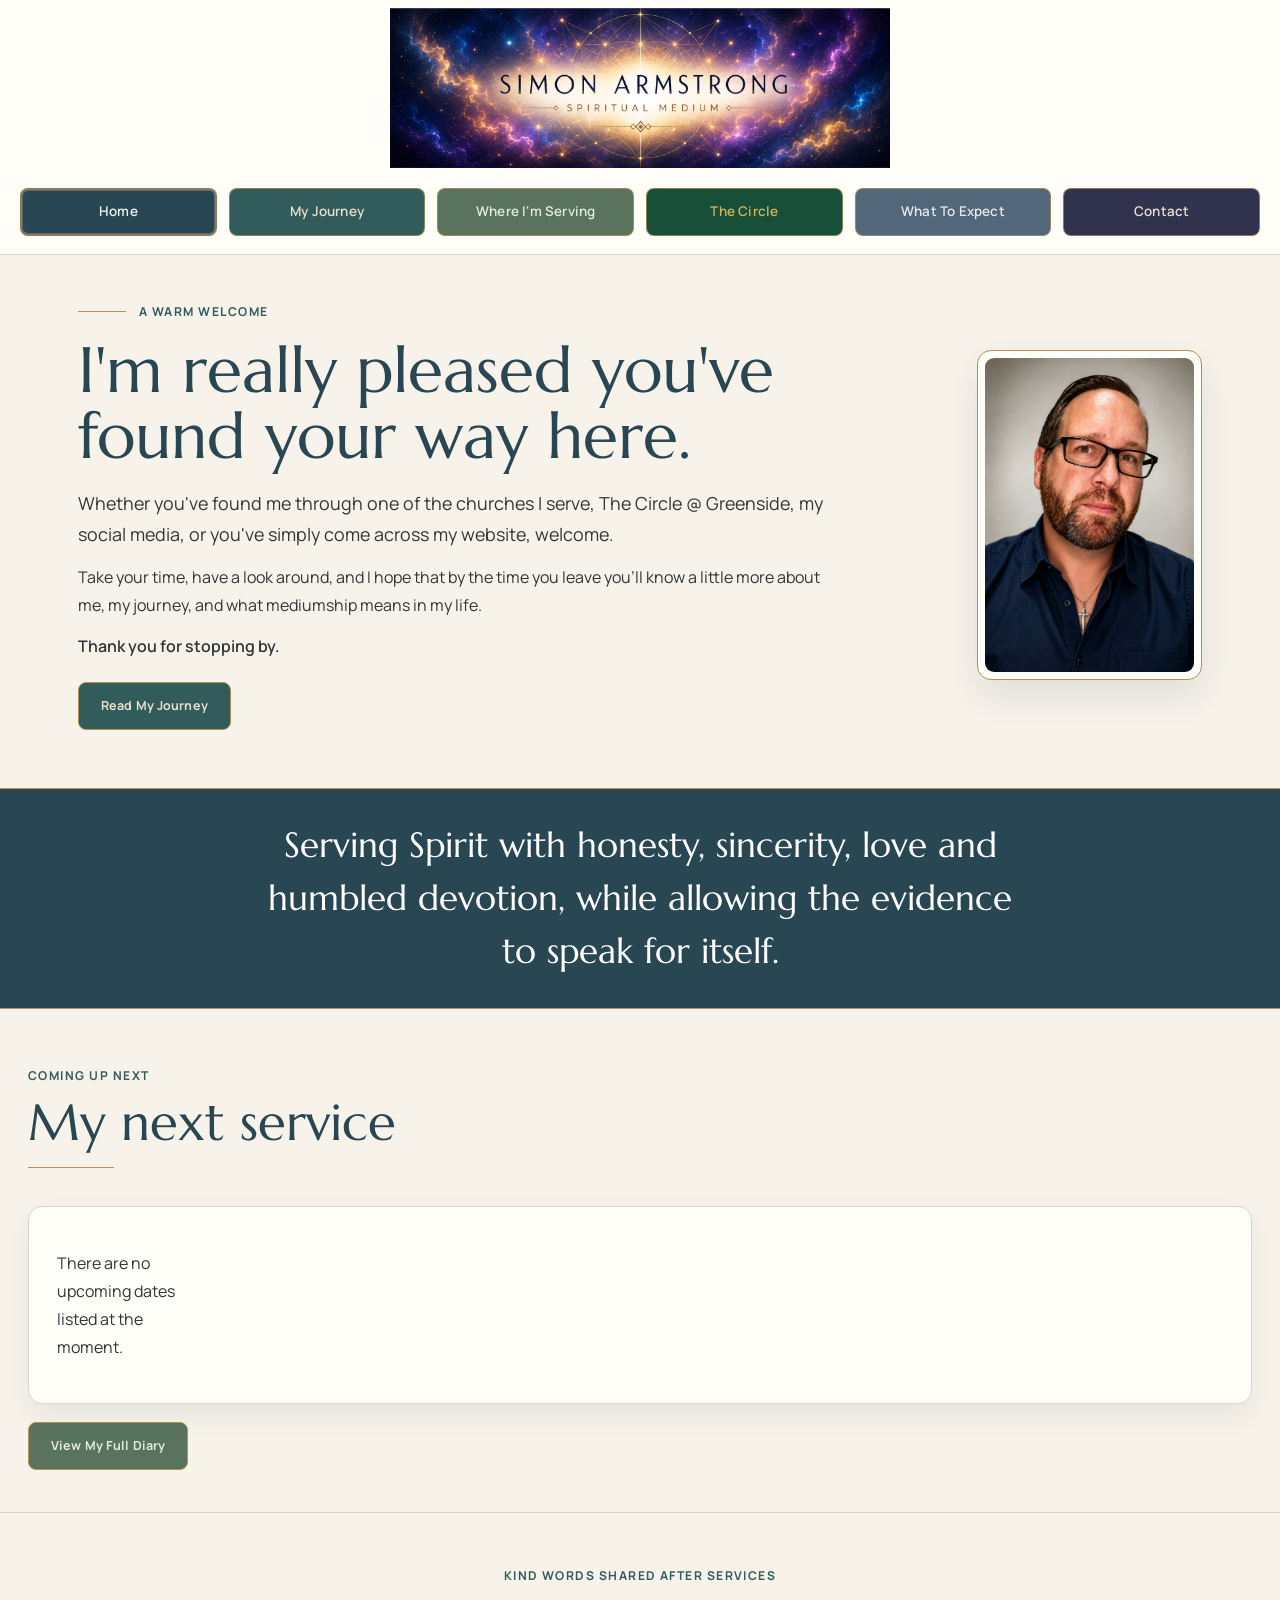
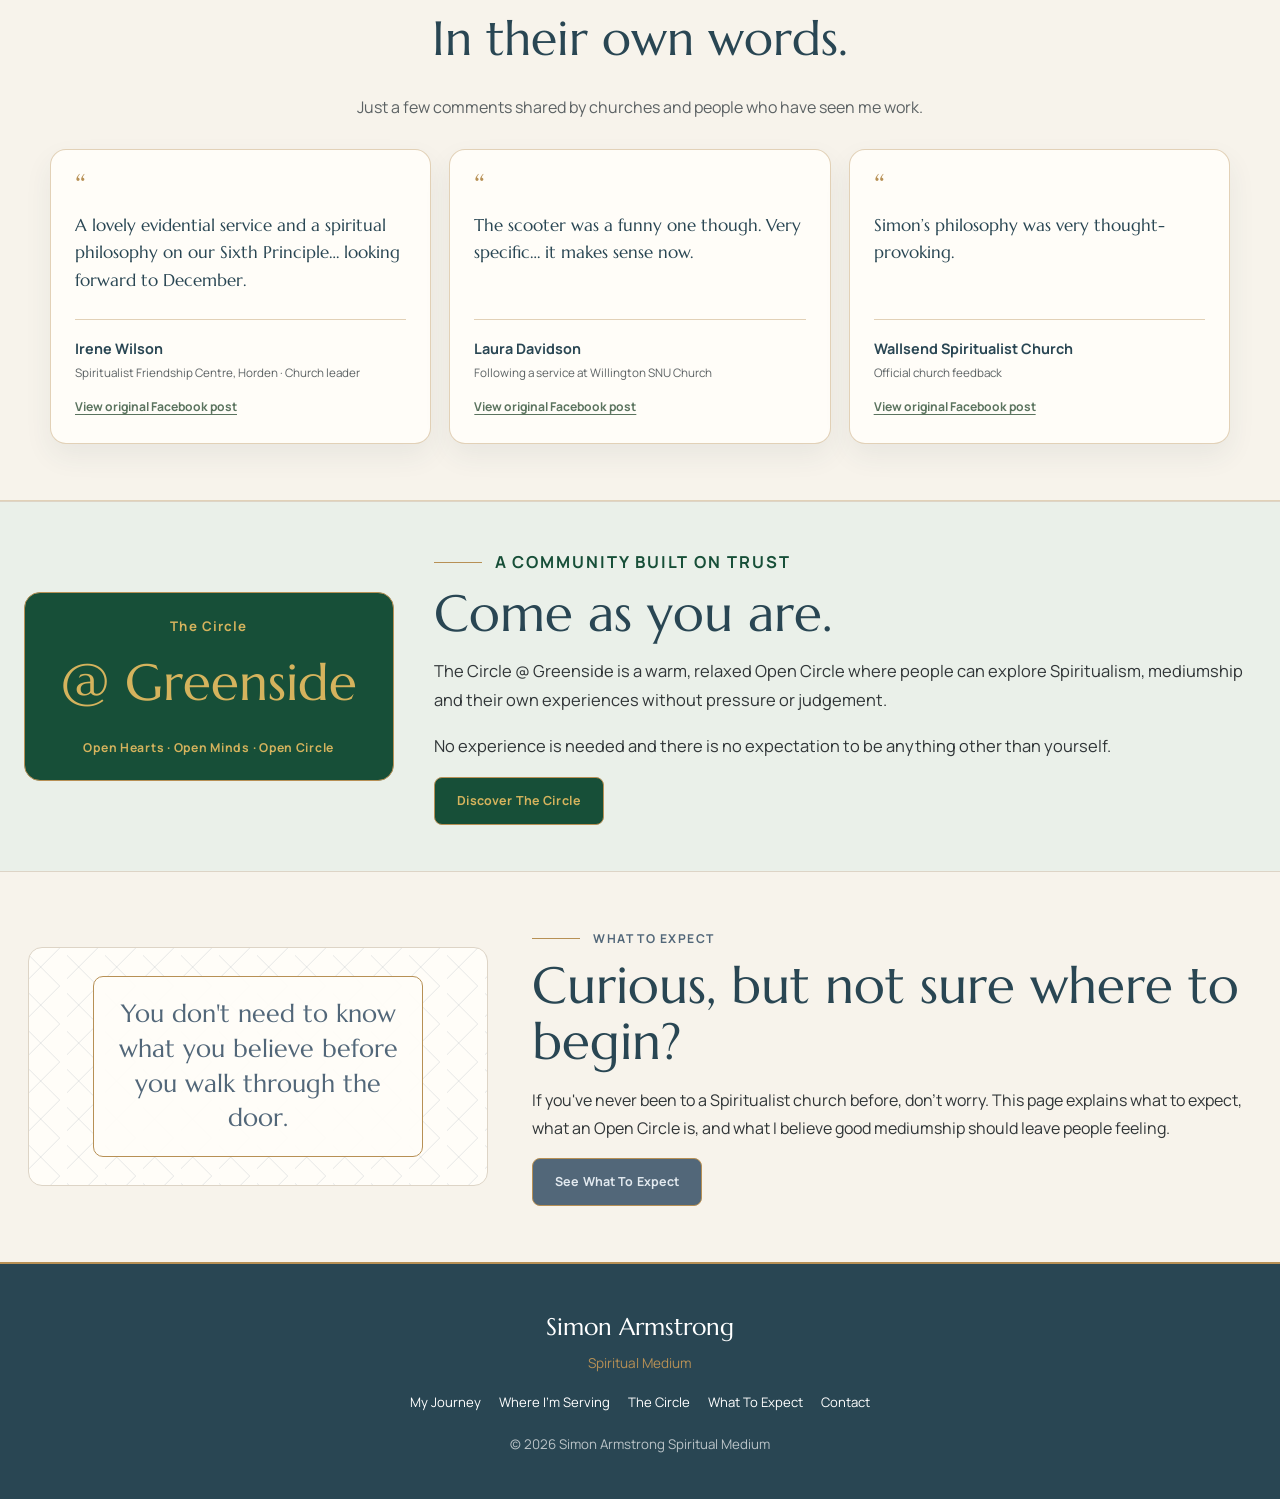
==== index.html @ 543351c3 "Align homepage desktop hero with inner pages" ====
<!DOCTYPE html>
<html lang="en">
<head>
<meta charset="utf-8"/>
<meta content="width=device-width, initial-scale=1.0" name="viewport"/>
<title>Simon Armstrong | Spiritual Medium</title>
<meta content="The official website of Simon Armstrong, Spiritual Medium. Discover Simon's journey, upcoming services, The Circle @ Greenside and what to expect from Spiritualism." name="description"/>
<link href="https://fonts.googleapis.com" rel="preconnect"/>
<link crossorigin="" href="https://fonts.gstatic.com" rel="preconnect"/>
<link href="https://fonts.googleapis.com/css2?family=Manrope:wght@400;500;600;700&amp;family=Marcellus&amp;display=swap" rel="stylesheet"/>
<link href="Images/favicon.ico" rel="icon" type="image/x-icon"/>
<link href="Images/favicon-32x32.png" rel="icon" sizes="32x32" type="image/png"/>
<link href="Images/favicon-16x16.png" rel="icon" sizes="16x16" type="image/png"/>
<link href="Images/apple-touch-icon.png" rel="apple-touch-icon" sizes="180x180"/>
<link href="Images/android-chrome-192x192.png" rel="icon" sizes="192x192" type="image/png"/>
<link href="Images/favicon-512x512.png" rel="icon" sizes="512x512" type="image/png"/>
<link href="site.webmanifest" rel="manifest"/>
<link href="css/style.css?v=20260829-3" rel="stylesheet"/>
<style>
/* Homepage tidy: layout/spacing only. The testimonial background is the sole colour change. */
.page-home .hero{padding-top:46px;padding-bottom:58px;gap:52px}.page-home .hero h1{margin-bottom:18px;font-size:clamp(2.45rem,5vw,4.25rem)}.page-home .hero p{margin-bottom:13px}.page-home .button-row{margin-top:22px}.page-home .belief-inner{max-width:820px;padding-top:30px;padding-bottom:30px}.page-home .section-shell{padding-top:56px;padding-bottom:56px}.page-home .section-heading{margin-bottom:38px}.page-home .next-service{padding-bottom:42px}.page-home .next-service-card{padding:26px 28px;gap:26px}.page-home .next-service>.button-row{margin-top:18px}.page-home .kind-words-section{background:var(--cream)!important;padding-top:52px;padding-bottom:56px}.page-home .kind-words-heading{margin-bottom:28px}.page-home .kind-words-track{gap:18px}.page-home .kind-word-card{padding:24px}.page-home .circle-section{padding-top:46px;padding-bottom:46px}.page-home .circle-inner{gap:40px}.page-home .circle-brand-panel{min-height:175px;padding:22px 28px}.page-home .circle-brand-panel h2{margin-top:0;margin-bottom:9px}.page-home .expect-section{gap:44px}.page-home .expect-quote{min-height:230px;padding:28px}.page-home .expect-quote p{padding:20px}@media(min-width:901px){.page-home .hero{max-width:1180px;padding-left:28px;padding-right:28px}.page-home .circle-inner{grid-template-columns:minmax(280px,.62fr) minmax(0,1.38fr)}.page-home .circle-brand-panel{width:100%;max-width:420px}}@media(max-width:620px){.page-home .hero{padding:52px 48px 50px}.page-home .hero h1{font-size:clamp(2.45rem,5vw,4.25rem)}.page-home .hero-lead{font-size:1.05rem}.page-home .belief-inner{max-width:none;padding-top:26px;padding-bottom:26px}.page-home .section-shell{padding-top:42px;padding-bottom:42px}.page-home .section-heading{margin-bottom:28px}.page-home .kind-words-section{padding-top:42px;padding-bottom:46px}.page-home .circle-section{padding-top:36px;padding-bottom:36px}.page-home .circle-inner{gap:30px}.page-home .circle-brand-panel{min-height:150px;padding:20px 22px}}
</style>
</head>
<body class="page-home">
<header class="site-header"><div class="banner-wrap"><img alt="Simon Armstrong Spiritual Medium" class="site-banner" src="Images/Simon-Armstrong-Banner.png"/></div><nav aria-label="Main navigation" class="site-nav"><a aria-current="page" class="nav-link nav-home active" href="index.html">Home</a><a class="nav-link nav-journey" href="my-journey.html">My Journey</a><a class="nav-link nav-serving" href="where-im-serving.html">Where I'm Serving</a><a class="nav-link nav-circle" href="the-circle.html">The Circle</a><a class="nav-link nav-expect" href="what-to-expect.html">What To Expect</a><a class="nav-link nav-contact" href="contact.html">Contact</a></nav></header>
<main>
<section class="hero"><div class="hero-copy"><p class="eyebrow">A warm welcome</p><h1>I'm really pleased you've found your way here.</h1><p class="hero-lead">Whether you've found me through one of the churches I serve, The Circle @ Greenside, my social media, or you've simply come across my website, welcome.</p><p>Take your time, have a look around, and I hope that by the time you leave you'll know a little more about me, my journey, and what mediumship means in my life.</p><p class="thank-you-line">Thank you for stopping by.</p><div class="button-row"><a class="page-button journey-button" href="my-journey.html">Read My Journey</a></div></div><div class="portrait-frame"><img alt="Simon Armstrong" class="hero-portrait" src="Images/Hero-1-Website.jpg"/></div></section>
<section class="belief"><div class="belief-inner"><p>Serving Spirit with honesty, sincerity, love and humbled devotion, while allowing the evidence to speak for itself.</p></div></section>
<section class="next-service section-shell"><div class="section-heading left"><p class="section-kicker">Coming up next</p><h2>My next service</h2><span aria-hidden="true" class="heading-line"></span></div><article aria-live="polite" class="next-service-card" id="next-service-card"><p class="loading-message">Loading the next service…</p></article><div class="button-row"><a class="page-button serving-button" href="where-im-serving.html">View My Full Diary</a></div></section>
<section class="kind-words-section" aria-labelledby="kind-words-title"><div class="kind-words-inner"><div class="kind-words-heading"><p class="section-kicker">Kind words shared after services</p><h2 id="kind-words-title">In their own words.</h2><p>Just a few comments shared by churches and people who have seen me work.</p></div><div class="kind-words-track"><article class="kind-word-card"><span class="kind-word-mark" aria-hidden="true">“</span><blockquote>A lovely evidential service and a spiritual philosophy on our Sixth Principle… looking forward to December.</blockquote><div class="kind-word-source"><strong>Irene Wilson</strong><span>Spiritualist Friendship Centre, Horden · Church leader</span><a class="kind-word-proof" href="https://m.facebook.com/story.php?story_fbid=122295861182023363&amp;id=61550700894446" target="_blank" rel="noopener noreferrer">View original Facebook post</a></div></article><article class="kind-word-card"><span class="kind-word-mark" aria-hidden="true">“</span><blockquote>The scooter was a funny one though. Very specific… it makes sense now.</blockquote><div class="kind-word-source"><strong>Laura Davidson</strong><span>Following a service at Willington SNU Church</span><a class="kind-word-proof" href="https://m.facebook.com/story.php?story_fbid=1516357440280589&amp;id=1401093198473681" target="_blank" rel="noopener noreferrer">View original Facebook post</a></div></article><article class="kind-word-card"><span class="kind-word-mark" aria-hidden="true">“</span><blockquote>Simon’s philosophy was very thought-provoking.</blockquote><div class="kind-word-source"><strong>Wallsend Spiritualist Church</strong><span>Official church feedback</span><a class="kind-word-proof" href="https://m.facebook.com/story.php?story_fbid=4213651928904137&amp;id=1425370511065640" target="_blank" rel="noopener noreferrer">View original Facebook post</a></div></article></div></div></section>
<section class="circle-section"><div class="circle-inner"><div class="circle-brand-panel"><p class="circle-small">The Circle</p><h2>@ Greenside</h2><p class="circle-tagline">Open Hearts · Open Minds · Open Circle</p></div><div class="circle-copy"><p class="eyebrow circle-eyebrow">A community built on trust</p><h2>Come as you are.</h2><p>The Circle @ Greenside is a warm, relaxed Open Circle where people can explore Spiritualism, mediumship and their own experiences without pressure or judgement.</p><p>No experience is needed and there is no expectation to be anything other than yourself.</p><a class="page-button circle-button" href="the-circle.html">Discover The Circle</a></div></div></section>
<section class="expect-section section-shell"><div class="expect-quote"><p>You don't need to know what you believe before you walk through the door.</p></div><div class="expect-copy"><p class="eyebrow expect-eyebrow">What to expect</p><h2>Curious, but not sure where to begin?</h2><p>If you've never been to a Spiritualist church before, don't worry. This page explains what to expect, what an Open Circle is, and what I believe good mediumship should leave people feeling.</p><a class="page-button expect-button" href="what-to-expect.html">See What To Expect</a></div></section>
</main>
<footer class="site-footer"><div class="footer-inner"><div><strong>Simon Armstrong</strong><span>Spiritual Medium</span></div><div class="footer-links"><a href="my-journey.html">My Journey</a><a href="where-im-serving.html">Where I'm Serving</a><a href="the-circle.html">The Circle</a><a href="what-to-expect.html">What To Expect</a><a href="contact.html">Contact</a></div><small>© 2026 Simon Armstrong Spiritual Medium</small></div></footer>
<script src="js/diary.js"></script><script src="js/site.js"></script>
<!-- Cloudflare Web Analytics --><script type='module' src='https://static.cloudflareinsights.com/beacon.min.js' data-cf-beacon='{"token": "c7f8a6e988ec46b0ac77bfaba0fab839"}'></script><!-- End Cloudflare Web Analytics -->
</body></html>
---- css/style.css ----
:root {
  --cream: #f7f3eb;
  --warm-white: #fffdf8;
  --charcoal: #303537;
  --muted-text: #5c6264;
  --brass: #b79055;
  --stone: #ddd4c6;
  --shadow: 0 16px 38px rgba(36, 58, 68, 0.11);

  --home-dark: #294653;
  --home-light: #edf2f4;

  --journey-dark: #315c5b;
  --journey-light: #eadfce;

  --serving-dark: #5a735e;
  --serving-light: #e1ebdf;

  --circle-dark: #174f38;
  --circle-light: #d5b35d;

  --expect-dark: #526779;
  --expect-light: #e2e9ef;

  --contact-dark: #30324E;
  --contact-light: #e9dfd3;

  --page-width: 1320px;
}

* {
  box-sizing: border-box;
}

html {
  scroll-behavior: smooth;
}

body {
  margin: 0;
  background: var(--cream);
  color: var(--charcoal);
  font-family: "Manrope", Arial, sans-serif;
  line-height: 1.75;
}

img {
  display: block;
  max-width: 100%;
}

a {
  color: inherit;
}

.site-header {
  background: var(--warm-white);
  border-bottom: 1px solid var(--stone);
}

.banner-wrap {
    width: 96%;
    max-width: 1360px;
    margin: 0 auto;
    padding: 8px 0 6px;
}

.site-banner {
    display: block;
    width: 100%;
    height: auto;
    max-height: 160px;
    object-fit: contain;
    object-position: center;
}

.site-nav {
  max-width: var(--page-width);
  margin: 0 auto;
  padding: 14px 20px 18px;
  display: grid;
  grid-template-columns: repeat(6, minmax(0, 1fr));
  gap: 12px;
}

.nav-link {
  min-height: 46px;
  padding: 10px 12px;
  display: flex;
  align-items: center;
  justify-content: center;
  border: 1px solid rgba(183, 144, 85, 0.72);
  border-radius: 8px;
  text-decoration: none;
  text-align: center;
  letter-spacing: 0.015em;
  font-size: 0.84rem;
  font-weight: 600;
  transition: transform 180ms ease, box-shadow 180ms ease, filter 180ms ease;
}

.nav-link:hover,
.nav-link:focus-visible {
  transform: translateY(-2px);
  box-shadow: 0 8px 18px rgba(30, 50, 58, 0.12);
  filter: brightness(1.04);
}

.nav-home {
  background: var(--home-dark);
  color: var(--home-light);
}

.nav-journey {
  background: var(--journey-dark);
  color: var(--journey-light);
}

.nav-serving {
  background: var(--serving-dark);
  color: var(--serving-light);
}

.nav-circle {
  background: var(--circle-dark);
  color: var(--circle-light);
}

.nav-expect {
  background: var(--expect-dark);
  color: var(--expect-light);
}

.nav-contact {
  background: var(--contact-dark);
  color: var(--contact-light);
}

.nav-link.active {
  transform: none;
  border-width: 2px;
  box-shadow: inset 0 0 0 1px rgba(255, 255, 255, 0.2);
}

.hero {
  max-width: var(--page-width);
  margin: 0 auto;
  padding: 56px 30px 78px;
  display: grid;
  grid-template-columns: minmax(0, 1.58fr) minmax(220px, 0.42fr);
  gap: 64px;
  align-items: center;
}

.hero-copy {
  max-width: 760px;
}

.eyebrow,
.section-kicker {
  margin: 0;
  color: var(--journey-dark);
  font-size: 0.76rem;
  font-weight: 700;
  letter-spacing: 0.12em;
  text-transform: uppercase;
}

.eyebrow {
  display: flex;
  align-items: center;
  gap: 13px;
}

.eyebrow::before {
  content: "";
  width: 48px;
  height: 1px;
  background: var(--brass);
}

h1,
h2,
h3 {
  margin-top: 0;
  color: var(--home-dark);
  font-family: "Marcellus", Georgia, serif;
  font-weight: 400;
}

.hero h1 {
  margin: 16px 0 22px;
  font-size: clamp(3rem, 5.5vw, 5.25rem);
  line-height: 1.03;
}

.hero-lead {
  font-size: 1.12rem;
}

.hero p {
  margin: 0 0 15px;
}

.thank-you-line {
  font-weight: 600;
}

.button-row {
  margin-top: 28px;
  display: flex;
  flex-wrap: wrap;
  gap: 13px;
}

.page-button,
.panel-link {
  display: inline-flex;
  align-items: center;
  justify-content: center;
  min-height: 47px;
  padding: 12px 22px;
  border: 1px solid var(--brass);
  border-radius: 8px;
  text-decoration: none;
  letter-spacing: 0.01em;
  font-size: 0.78rem;
  font-weight: 700;
  transition: transform 180ms ease, box-shadow 180ms ease, filter 180ms ease;
}

.page-button:hover,
.page-button:focus-visible,
.panel-link:hover,
.panel-link:focus-visible {
  transform: translateY(-2px);
  box-shadow: 0 8px 18px rgba(31, 51, 59, 0.12);
  filter: brightness(1.04);
}

.journey-button,
.journey-link {
  background: var(--journey-dark);
  color: var(--journey-light);
}

.serving-button,
.serving-link {
  background: var(--serving-dark);
  color: var(--serving-light);
}

.circle-button {
  background: var(--circle-dark);
  color: var(--circle-light);
}

.expect-button,
.expect-link {
  background: var(--expect-dark);
  color: var(--expect-light);
}

.portrait-frame {
  width: min(100%, 255px);
  justify-self: end;
  padding: 7px;
  background: var(--warm-white);
  border: 1px solid var(--brass);
  border-radius: 14px;
  box-shadow: var(--shadow);
}

.hero-portrait {
  width: 100%;
  max-height: 330px;
  border-radius: 9px;
  object-fit: cover;
  object-position: center 14%;
}

.belief {
  background: var(--home-dark);
  border-top: 1px solid var(--brass);
  border-bottom: 1px solid var(--brass);
  color: white;
}

.belief-inner {
  max-width: 930px;
  margin: 0 auto;
  padding: 54px 28px;
  text-align: center;
}

.belief p {
  margin: 0;
  font-family: "Marcellus", Georgia, serif;
  font-size: clamp(1.5rem, 3vw, 2.2rem);
  line-height: 1.5;
}

.section-shell {
  max-width: var(--page-width);
  margin: 0 auto;
  padding: 76px 28px;
}

.section-heading {
  max-width: 760px;
  margin: 0 auto 70px;
  text-align: center;
}

.section-heading.left {
  max-width: none;
  margin-left: 0;
  text-align: left;
}

.section-heading h2,
.circle-copy h2,
.expect-copy h2 {
  margin: 8px 0 10px;
  font-size: clamp(2.25rem, 4vw, 3.7rem);
  line-height: 1.1;
}

.heading-line {
  display: block;
  width: 86px;
  height: 1px;
  margin: 17px auto 0;
  background: var(--brass);
}

.section-heading.left .heading-line {
  margin-left: 0;
}

.next-service {
  padding-bottom: 28px;
}

.next-service-card {
  position: relative;
  overflow: hidden;
  padding: 30px;
  display: grid;
  grid-template-columns: 150px 1fr auto;
  gap: 30px;
  align-items: center;
  background: var(--warm-white);
  border: 1px solid var(--stone);
  border-radius: 14px;
  box-shadow: 0 12px 30px rgba(36, 58, 68, 0.08);
}

.next-date,
.next-details,
.next-type,
.loading-message,
.no-services {
  position: relative;
}

.next-date {
  color: var(--serving-dark);
  font-size: 0.84rem;
  font-weight: 700;
  letter-spacing: 0.05em;
}

.next-date strong {
  display: block;
  margin-top: 4px;
  color: var(--home-dark);
  font-family: "Marcellus", Georgia, serif;
  font-size: 2.15rem;
  font-weight: 400;
  letter-spacing: 0;
  line-height: 1;
}

.next-details h3 {
  margin: 0 0 4px;
  font-size: 1.55rem;
}

.next-details p {
  margin: 0;
  color: var(--muted-text);
}

.next-type {
  padding: 9px 13px;
  background: var(--serving-dark);
  color: var(--serving-light);
  border: 1px solid var(--brass);
  border-radius: 8px;
  font-size: 0.72rem;
  font-weight: 700;
}

.text-link {
  display: inline-block;
  margin-top: 20px;
  color: var(--serving-dark);
  font-weight: 700;
  text-decoration-thickness: 1px;
  text-underline-offset: 4px;
}

.feature-grid{
    display:grid;
    grid-template-columns:repeat(2,minmax(0,1fr));
    gap:24px;
}

.feature-panel {
    min-height: 275px;
    padding: 32px;
    display: flex;
    flex-direction: column;
    background: var(--warm-white);
    border: 1px solid var(--stone);
    border-radius: 14px;
    transition: transform 180ms ease, box-shadow 180ms ease;
}

.feature-panel:hover {
 transform: translateY(-6px);
box-shadow: 0 18px 35px rgba(0,0,0,.08);
}

.feature-accent {
  width: 72px;
  height: 4px;
  margin-bottom: 22px;
  border-radius: 999px;
}

.journey-panel .feature-accent {
  background: var(--journey-dark);
}

.serving-panel .feature-accent {
  background: var(--serving-dark);
}

.expect-panel .feature-accent {
  background: var(--expect-dark);
}

.journey-panel {
    background: var(--warm-white);
}

.serving-panel {
    background: #f7fbf7;
}

.expect-panel {
    background: #f7f9fd;
}

.feature-panel h3 {
  margin-bottom: 12px;
  font-size: 1.9rem;
}

.feature-panel p {
  margin-bottom: 23px;
}

.panel-link {
    min-height: 40px;
    padding: 11px 16px;
    font-size: 0.72rem;

    display: inline-flex;
    width: fit-content;
    align-items: center;
    justify-content: center;

    margin-top: auto;
    align-self: flex-start;
}

.circle-section {
  padding: 74px 24px;
  background: #eaf0e9;
  border-top: 1px solid var(--stone);
  border-bottom: 1px solid var(--stone);
}

.circle-inner {
  max-width: var(--page-width);
  margin: 0 auto;
  display: grid;
  grid-template-columns: 0.84fr 1.16fr;
  gap: 58px;
  align-items: center;
}

.circle-brand-panel {
  min-height: 255px;
  padding: 36px;
  display: grid;
  place-content: center;
  text-align: center;
  background: var(--circle-dark);
  border: 1px solid var(--brass);
  border-radius: 16px;
  color: var(--circle-light);
}

.circle-small {
  margin: 0;
  font-size: 0.83rem;
  font-weight: 700;
  letter-spacing: 0.08em;
}

.circle-brand-panel h2 {
  margin: 3px 0 14px;
  color: var(--circle-light);
  font-size: clamp(2.4rem, 4vw, 3.8rem);
}

.circle-tagline {
  margin: 0;
  font-size: 0.76rem;
  font-weight: 700;
  letter-spacing: 0.06em;
}

.circle-copy p {
  font-size: 1.03rem;
}

.circle-eyebrow {
  color: var(--circle-dark);
}

.expect-section {
  display: grid;
  grid-template-columns: minmax(0, 0.78fr) minmax(0, 1.22fr);
  gap: 54px;
  align-items: center;
}

.expect-quote {
  min-height: 260px;
  padding: 35px;
  display: grid;
  place-items: center;
  background:
    linear-gradient(135deg, transparent 39%, rgba(82, 103, 121, 0.10) 40%, rgba(82, 103, 121, 0.10) 41%, transparent 42%),
    linear-gradient(45deg, transparent 39%, rgba(82, 103, 121, 0.10) 40%, rgba(82, 103, 121, 0.10) 41%, transparent 42%),
    var(--warm-white);
  background-size: 38px 38px;
  border: 1px solid var(--stone);
  border-radius: 14px;
}

.expect-quote p {
  max-width: 330px;
  margin: 0;
  padding: 23px;
  background: rgba(255, 253, 248, 0.94);
  border: 1px solid var(--brass);
  border-radius: 10px;
  color: var(--expect-dark);
  font-family: "Marcellus", Georgia, serif;
  font-size: 1.55rem;
  line-height: 1.4;
  text-align: center;
}

.expect-eyebrow {
  color: var(--expect-dark);
}

.site-footer {
  background: var(--home-dark);
  border-top: 2px solid var(--brass);
  color: white;
}

.footer-inner {
  max-width: var(--page-width);
  margin: 0 auto;
  padding: 42px 24px;
  text-align: center;
}

.site-footer strong {
  display: block;
  font-family: "Marcellus", Georgia, serif;
  font-size: 1.5rem;
  font-weight: 400;
}

.site-footer span {
  color: var(--brass);
  font-size: 0.85rem;
}

.footer-links {
  margin: 15px 0;
  display: flex;
  flex-wrap: wrap;
  justify-content: center;
  gap: 18px;
}

.footer-links a {
  color: white;
  font-size: 0.82rem;
  text-decoration: none;
}

.site-footer small {
  color: rgba(255, 255, 255, 0.68);
}

@media (max-width: 980px) {
  .site-nav {
    grid-template-columns: repeat(3, minmax(0, 1fr));
  }

  .hero {
    grid-template-columns: 1fr;
    gap: 40px;
    padding-top: 48px;
  }

  .portrait-frame {
    justify-self: center;
  }

  .next-service-card {
    grid-template-columns: 120px 1fr;
  }

  .next-type {
    grid-column: 1 / -1;
    justify-self: start;
  }

  .feature-grid,
  .circle-inner,
  .expect-section {
    grid-template-columns: 1fr;
  }
}

@media (max-width: 620px) {
  .banner-wrap {
    padding: 6px 4px 4px;
  }

  .site-banner {
    max-height: 96px;
  }

  .site-nav {
    grid-template-columns: repeat(2, minmax(0, 1fr));
    gap: 8px;
    padding: 12px 12px 15px;
  }

  .nav-link {
    min-height: 42px;
    padding: 9px 8px;
    font-size: 0.7rem;
  }

  .hero,
  .section-shell {
    padding-left: 20px;
    padding-right: 20px;
  }

  .hero h1 {
    font-size: clamp(2.7rem, 15vw, 4.1rem);
  }

  .portrait-frame {
    width: min(74vw, 235px);
  }

  .hero-portrait {
    max-height: 310px;
  }

  .next-service-card {
    grid-template-columns: 1fr;
    gap: 14px;
  }

  .next-type {
    grid-column: auto;
  }

  .feature-panel {
    padding: 28px;
  }

  .circle-section {
    padding-left: 20px;
    padding-right: 20px;
  }
}


/* Homepage testimonials */
.kind-words-section {
  padding: 78px 28px;
  background: var(--home-light);
  border-top: 1px solid rgba(183, 144, 85, 0.34);
  border-bottom: 1px solid rgba(183, 144, 85, 0.34);
}

.kind-words-inner {
  max-width: 1180px;
  margin: 0 auto;
}

.kind-words-heading {
  max-width: 680px;
  margin: 0 auto 38px;
  text-align: center;
}

.kind-words-heading .section-kicker {
  margin-bottom: 10px;
}

.kind-words-heading h2 {
  margin: 0;
  color: var(--home-dark);
  font-family: "Marcellus", Georgia, serif;
  font-size: clamp(2rem, 4vw, 3rem);
  font-weight: 400;
}

.kind-words-heading p:last-child {
  max-width: 590px;
  margin: 14px auto 0;
  color: var(--muted-text);
  line-height: 1.7;
}

.kind-words-track {
  display: grid;
  grid-template-columns: repeat(3, minmax(0, 1fr));
  gap: 20px;
}

.kind-word-card {
  min-width: 0;
  padding: 26px;
  background: var(--warm-white);
  border: 1px solid rgba(183, 144, 85, 0.4);
  border-radius: 16px;
  box-shadow: 0 12px 28px rgba(41, 70, 83, 0.07);
  display: flex;
  flex-direction: column;
}

.kind-word-mark {
  color: var(--brass);
  font-family: "Marcellus", Georgia, serif;
  font-size: 2.1rem;
  line-height: 0.75;
}

.kind-word-card blockquote {
  margin: 12px 0 24px;
  color: var(--home-dark);
  font-family: "Marcellus", Georgia, serif;
  font-size: 1.05rem;
  line-height: 1.65;
  flex: 1;
}

.kind-word-source {
  padding-top: 16px;
  border-top: 1px solid rgba(183, 144, 85, 0.4);
}

.kind-word-source strong {
  display: block;
  color: var(--home-dark);
  font-size: 0.9rem;
}

.kind-word-source span {
  display: block;
  margin-top: 4px;
  color: var(--muted-text);
  font-size: 0.73rem;
  line-height: 1.45;
}

.kind-word-proof {
  display: inline-block;
  margin-top: 14px;
  color: var(--serving-dark);
  font-size: 0.76rem;
  font-weight: 700;
  text-decoration: underline;
  text-underline-offset: 3px;
}

@media (max-width: 760px) {
  .kind-words-section {
    padding: 58px 0 62px;
  }

  .kind-words-heading {
    padding: 0 22px;
    margin-bottom: 28px;
  }

  .kind-words-track {
    display: flex;
    gap: 14px;
    overflow-x: auto;
    padding: 0 22px 14px;
    scroll-snap-type: x mandatory;
    scrollbar-width: none;
    -webkit-overflow-scrolling: touch;
  }

  .kind-words-track::-webkit-scrollbar {
    display: none;
  }

  .kind-word-card {
    flex: 0 0 84%;
    scroll-snap-align: start;
    padding: 24px;
  }

}
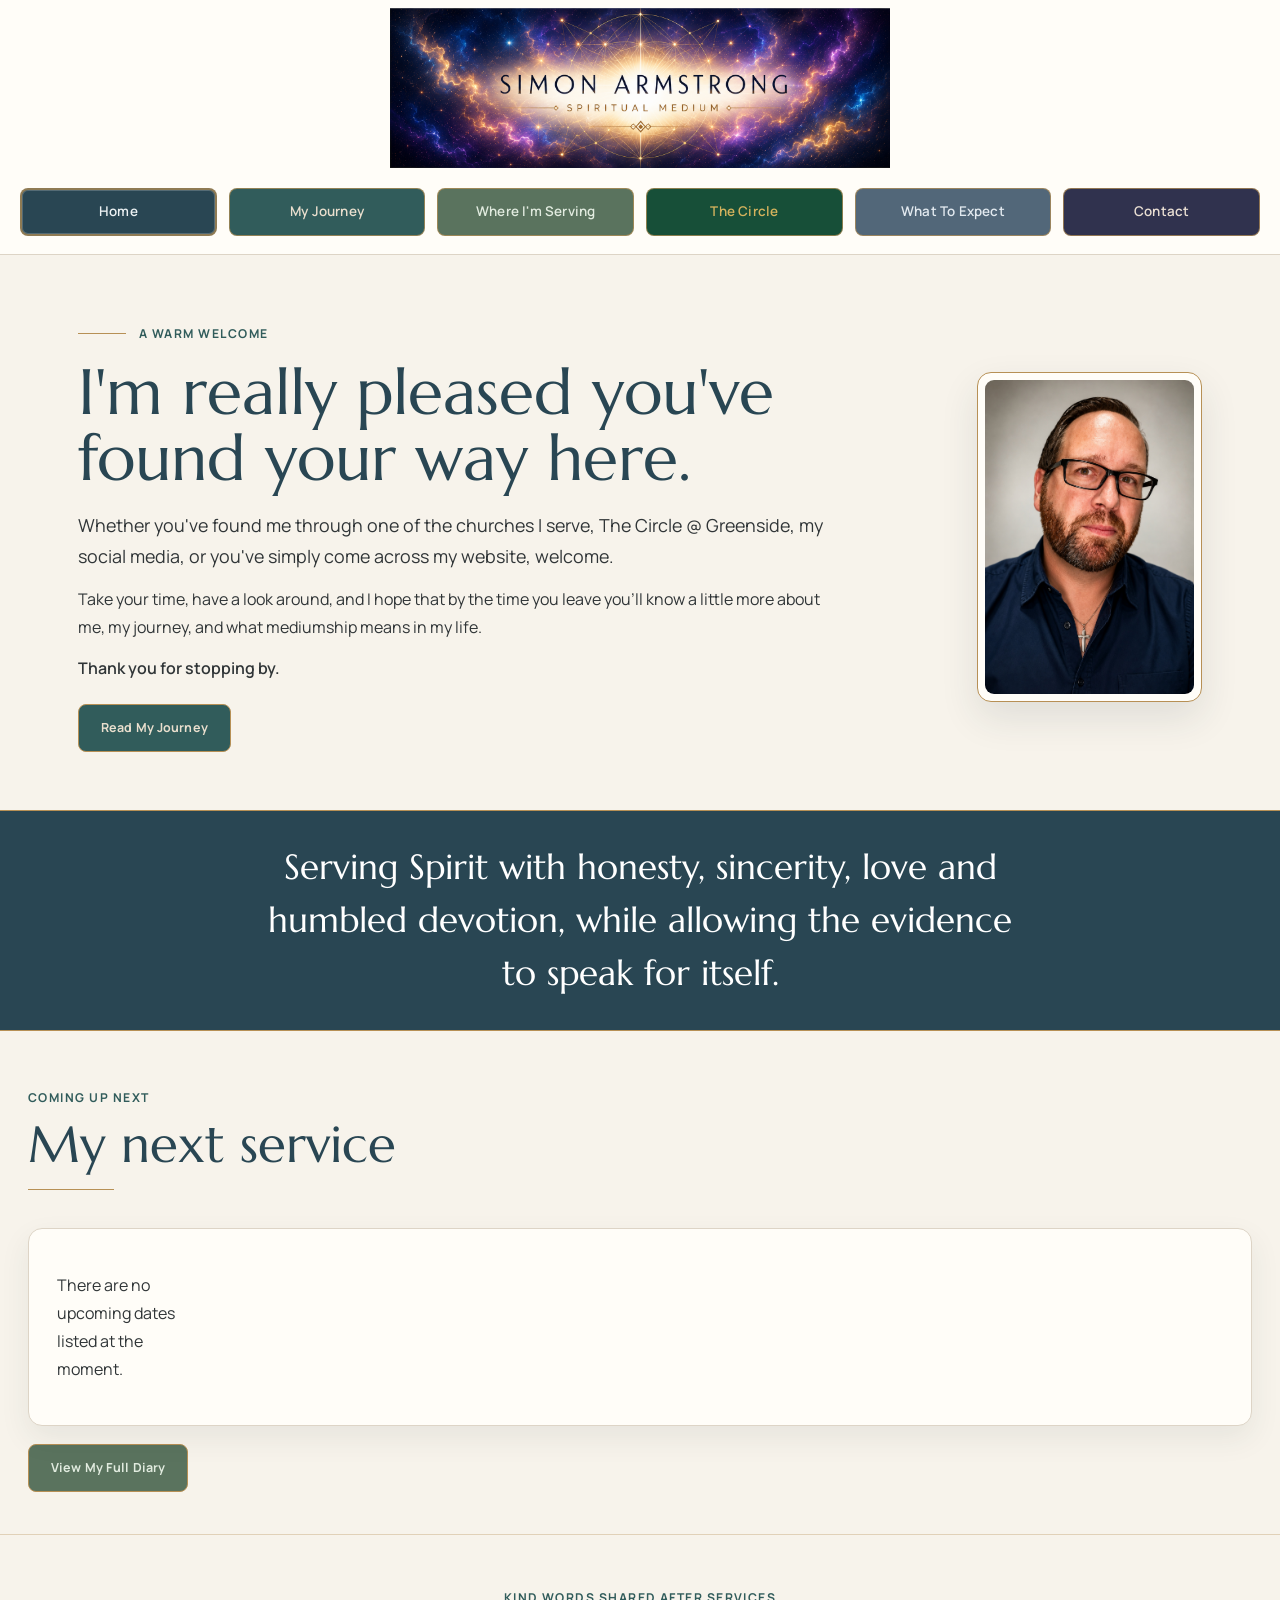
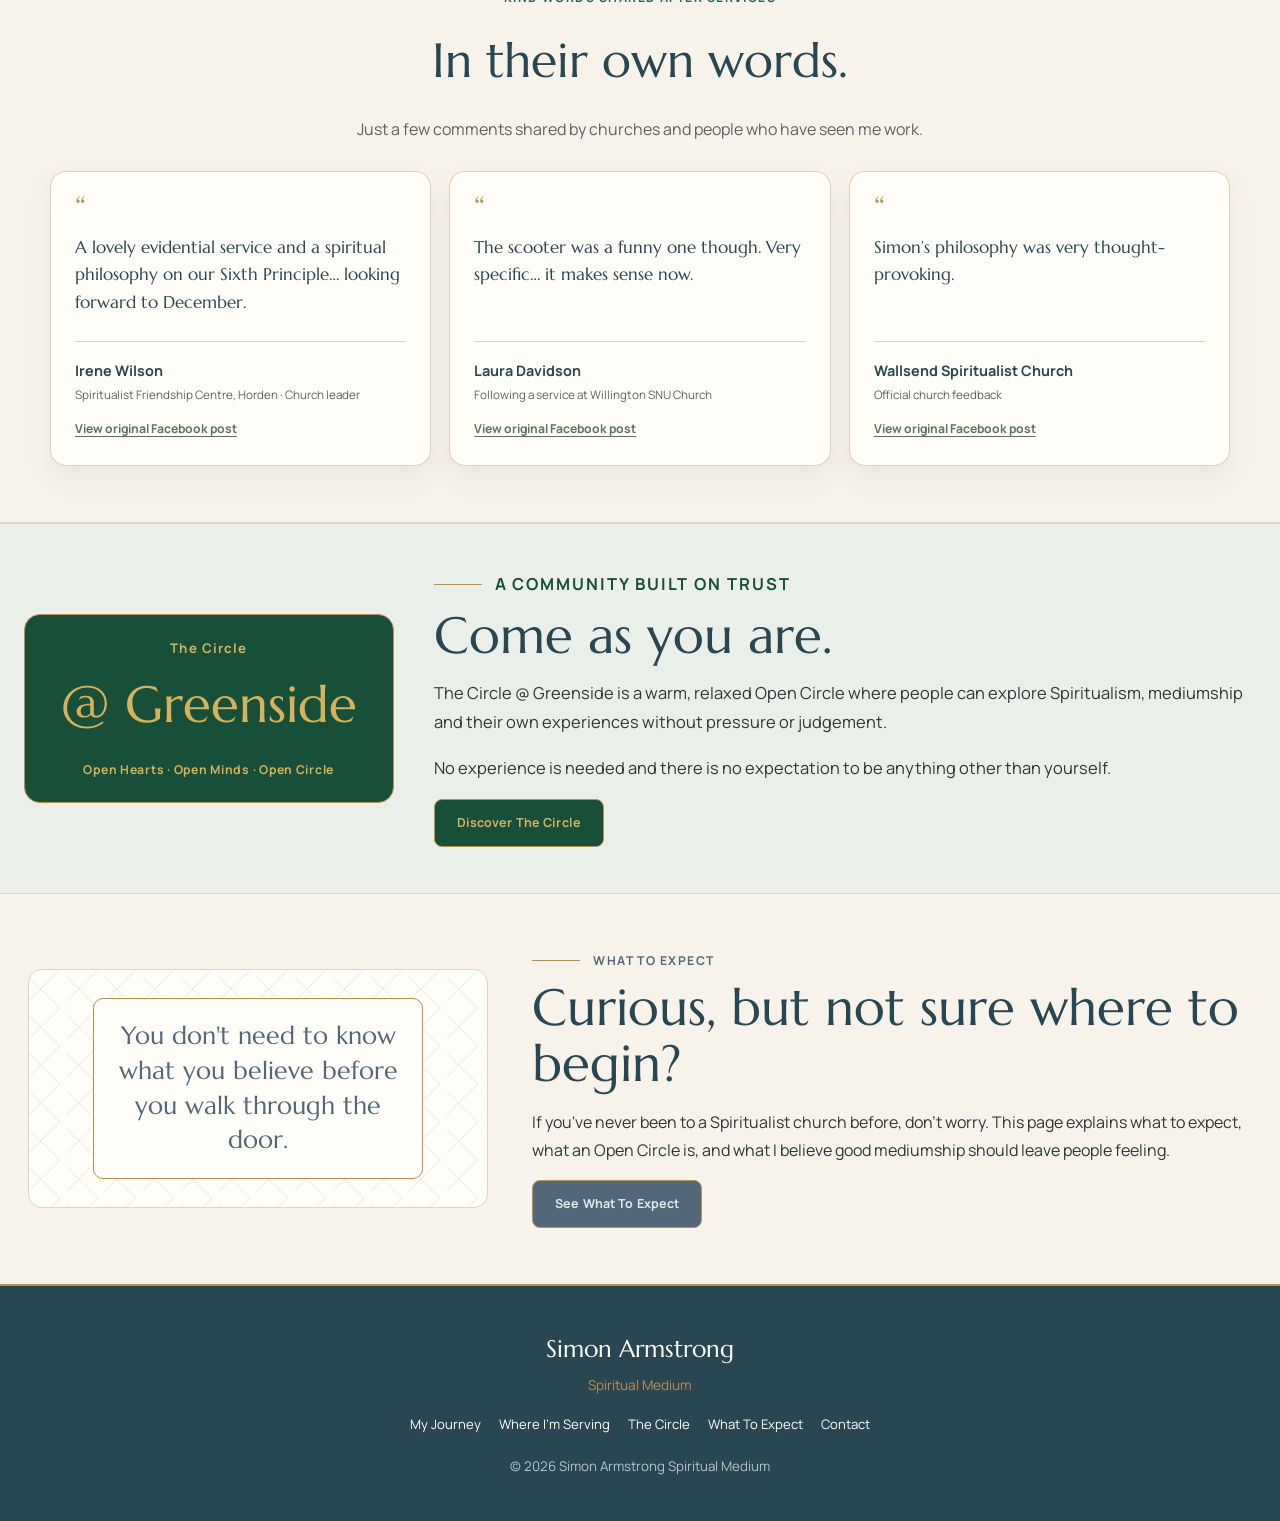
==== commit e865b54d: "Align homepage desktop hero vertically" ====
--- a/index.html
+++ b/index.html
@@ -18,7 +18,7 @@
 <link href="css/style.css?v=20260829-3" rel="stylesheet"/>
 <style>
 /* Homepage tidy: layout/spacing only. The testimonial background is the sole colour change. */
-.page-home .hero{padding-top:46px;padding-bottom:58px;gap:52px}.page-home .hero h1{margin-bottom:18px;font-size:clamp(2.45rem,5vw,4.25rem)}.page-home .hero p{margin-bottom:13px}.page-home .button-row{margin-top:22px}.page-home .belief-inner{max-width:820px;padding-top:30px;padding-bottom:30px}.page-home .section-shell{padding-top:56px;padding-bottom:56px}.page-home .section-heading{margin-bottom:38px}.page-home .next-service{padding-bottom:42px}.page-home .next-service-card{padding:26px 28px;gap:26px}.page-home .next-service>.button-row{margin-top:18px}.page-home .kind-words-section{background:var(--cream)!important;padding-top:52px;padding-bottom:56px}.page-home .kind-words-heading{margin-bottom:28px}.page-home .kind-words-track{gap:18px}.page-home .kind-word-card{padding:24px}.page-home .circle-section{padding-top:46px;padding-bottom:46px}.page-home .circle-inner{gap:40px}.page-home .circle-brand-panel{min-height:175px;padding:22px 28px}.page-home .circle-brand-panel h2{margin-top:0;margin-bottom:9px}.page-home .expect-section{gap:44px}.page-home .expect-quote{min-height:230px;padding:28px}.page-home .expect-quote p{padding:20px}@media(min-width:901px){.page-home .hero{max-width:1180px;padding-left:28px;padding-right:28px}.page-home .circle-inner{grid-template-columns:minmax(280px,.62fr) minmax(0,1.38fr)}.page-home .circle-brand-panel{width:100%;max-width:420px}}@media(max-width:620px){.page-home .hero{padding:52px 48px 50px}.page-home .hero h1{font-size:clamp(2.45rem,5vw,4.25rem)}.page-home .hero-lead{font-size:1.05rem}.page-home .belief-inner{max-width:none;padding-top:26px;padding-bottom:26px}.page-home .section-shell{padding-top:42px;padding-bottom:42px}.page-home .section-heading{margin-bottom:28px}.page-home .kind-words-section{padding-top:42px;padding-bottom:46px}.page-home .circle-section{padding-top:36px;padding-bottom:36px}.page-home .circle-inner{gap:30px}.page-home .circle-brand-panel{min-height:150px;padding:20px 22px}}
+.page-home .hero{padding-top:46px;padding-bottom:58px;gap:52px}.page-home .hero h1{margin-bottom:18px;font-size:clamp(2.45rem,5vw,4.25rem)}.page-home .hero p{margin-bottom:13px}.page-home .button-row{margin-top:22px}.page-home .belief-inner{max-width:820px;padding-top:30px;padding-bottom:30px}.page-home .section-shell{padding-top:56px;padding-bottom:56px}.page-home .section-heading{margin-bottom:38px}.page-home .next-service{padding-bottom:42px}.page-home .next-service-card{padding:26px 28px;gap:26px}.page-home .next-service>.button-row{margin-top:18px}.page-home .kind-words-section{background:var(--cream)!important;padding-top:52px;padding-bottom:56px}.page-home .kind-words-heading{margin-bottom:28px}.page-home .kind-words-track{gap:18px}.page-home .kind-word-card{padding:24px}.page-home .circle-section{padding-top:46px;padding-bottom:46px}.page-home .circle-inner{gap:40px}.page-home .circle-brand-panel{min-height:175px;padding:22px 28px}.page-home .circle-brand-panel h2{margin-top:0;margin-bottom:9px}.page-home .expect-section{gap:44px}.page-home .expect-quote{min-height:230px;padding:28px}.page-home .expect-quote p{padding:20px}@media(min-width:901px){.page-home .hero{max-width:1180px;padding-top:68px;padding-left:28px;padding-right:28px}.page-home .circle-inner{grid-template-columns:minmax(280px,.62fr) minmax(0,1.38fr)}.page-home .circle-brand-panel{width:100%;max-width:420px}}@media(max-width:620px){.page-home .hero{padding:52px 48px 50px}.page-home .hero h1{font-size:clamp(2.45rem,5vw,4.25rem)}.page-home .hero-lead{font-size:1.05rem}.page-home .belief-inner{max-width:none;padding-top:26px;padding-bottom:26px}.page-home .section-shell{padding-top:42px;padding-bottom:42px}.page-home .section-heading{margin-bottom:28px}.page-home .kind-words-section{padding-top:42px;padding-bottom:46px}.page-home .circle-section{padding-top:36px;padding-bottom:36px}.page-home .circle-inner{gap:30px}.page-home .circle-brand-panel{min-height:150px;padding:20px 22px}}
 </style>
 </head>
 <body class="page-home">
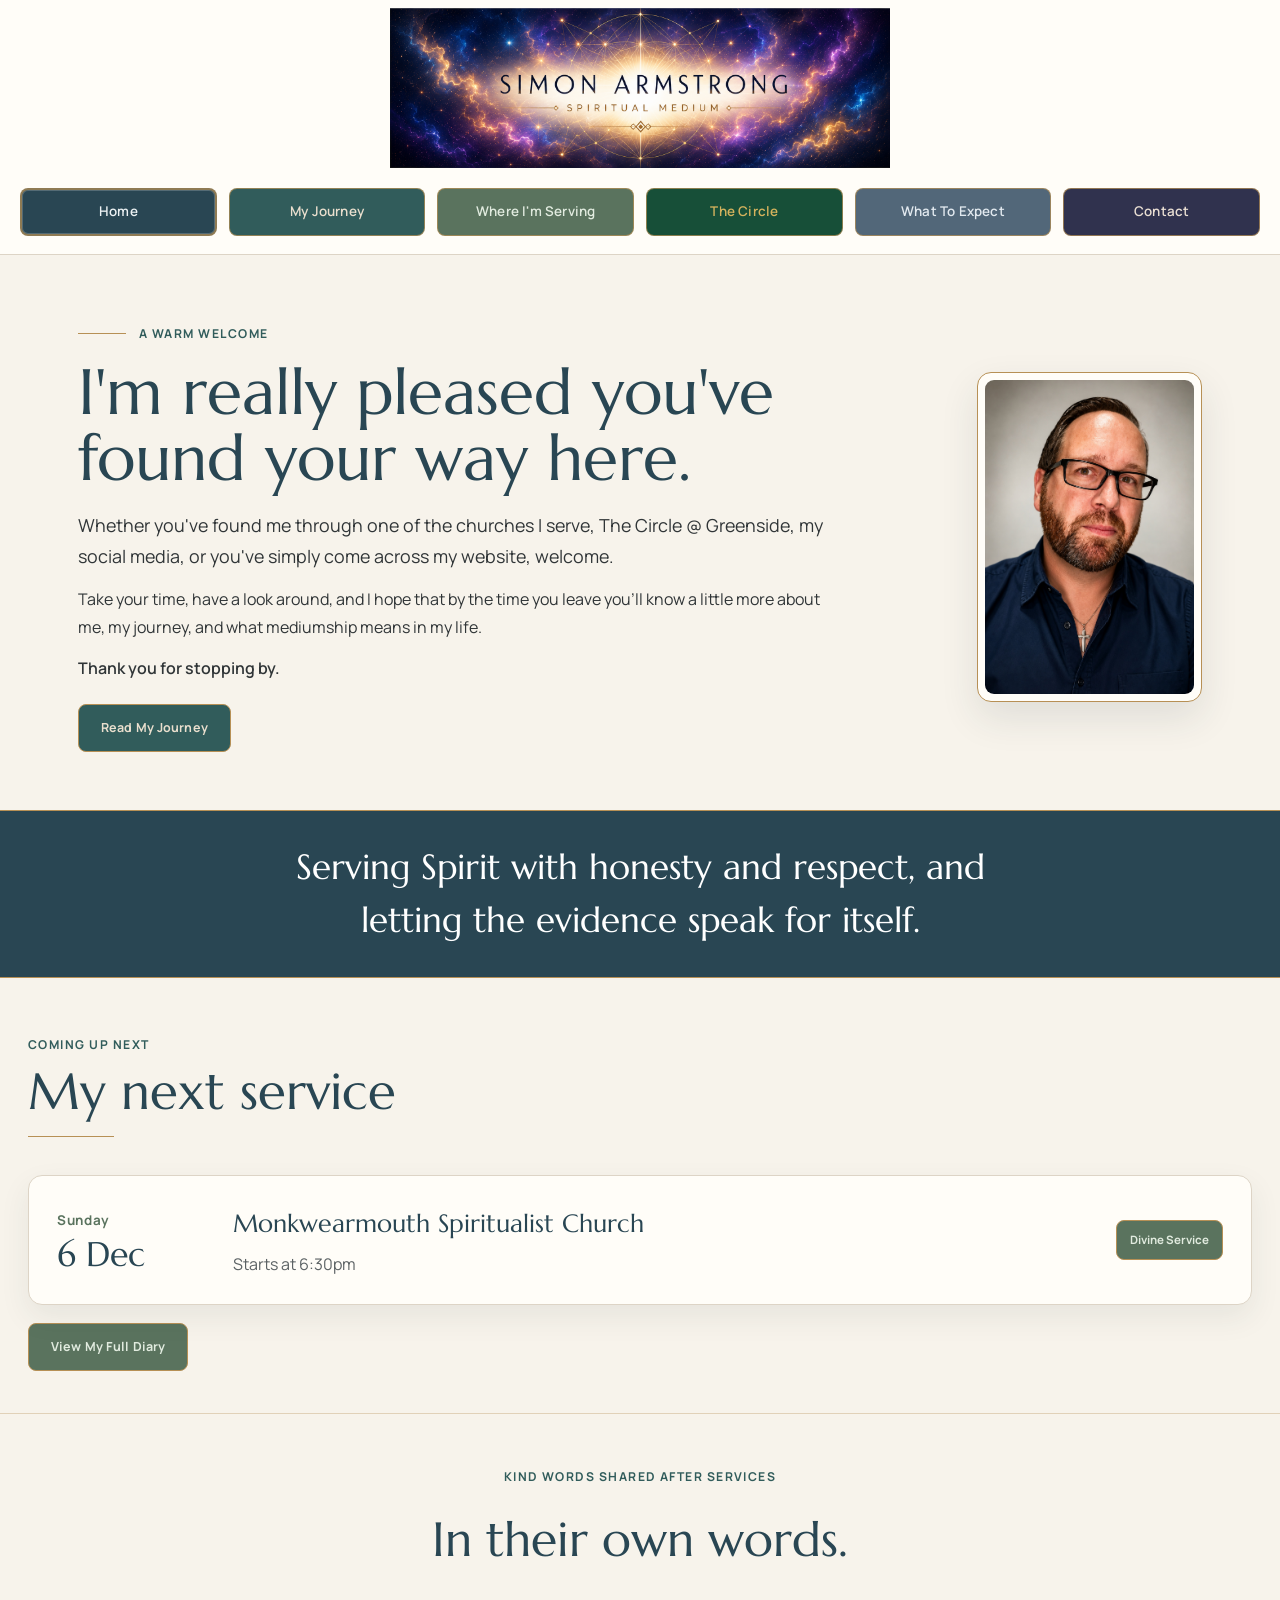
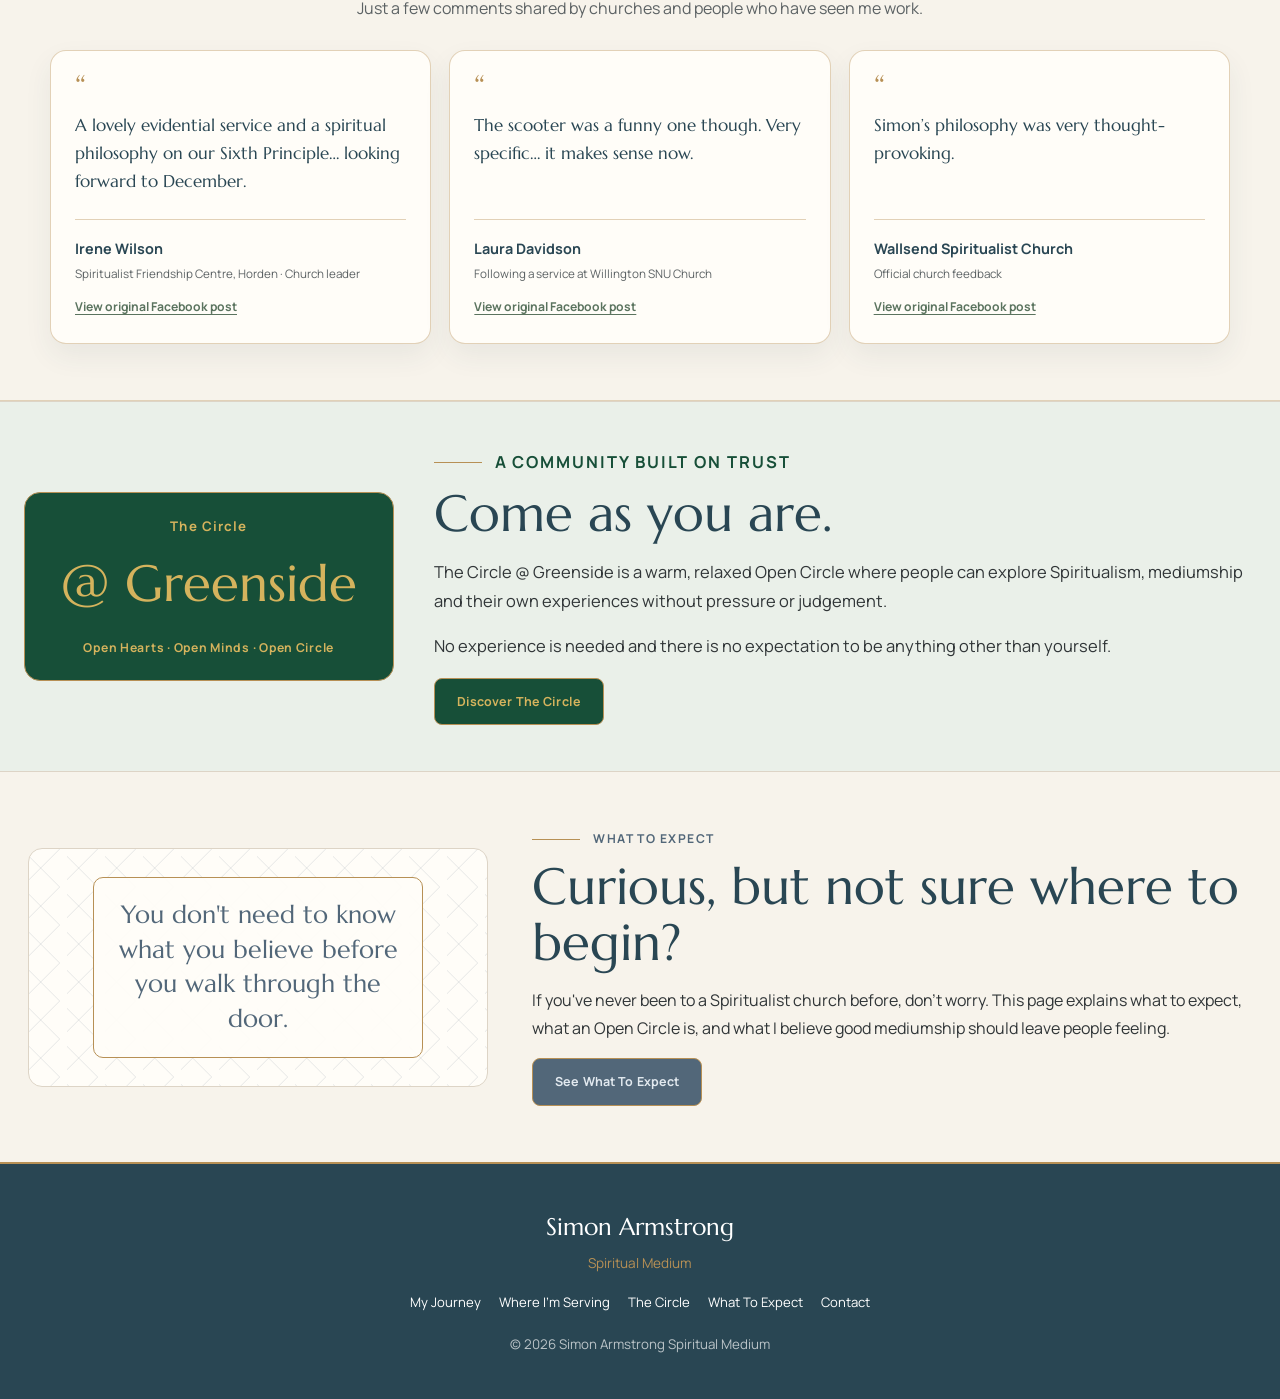
==== commit c4516159: "Soften homepage belief wording" ====
--- a/index.html
+++ b/index.html
@@ -25,7 +25,7 @@
 <header class="site-header"><div class="banner-wrap"><img alt="Simon Armstrong Spiritual Medium" class="site-banner" src="Images/Simon-Armstrong-Banner.png"/></div><nav aria-label="Main navigation" class="site-nav"><a aria-current="page" class="nav-link nav-home active" href="index.html">Home</a><a class="nav-link nav-journey" href="my-journey.html">My Journey</a><a class="nav-link nav-serving" href="where-im-serving.html">Where I'm Serving</a><a class="nav-link nav-circle" href="the-circle.html">The Circle</a><a class="nav-link nav-expect" href="what-to-expect.html">What To Expect</a><a class="nav-link nav-contact" href="contact.html">Contact</a></nav></header>
 <main>
 <section class="hero"><div class="hero-copy"><p class="eyebrow">A warm welcome</p><h1>I'm really pleased you've found your way here.</h1><p class="hero-lead">Whether you've found me through one of the churches I serve, The Circle @ Greenside, my social media, or you've simply come across my website, welcome.</p><p>Take your time, have a look around, and I hope that by the time you leave you'll know a little more about me, my journey, and what mediumship means in my life.</p><p class="thank-you-line">Thank you for stopping by.</p><div class="button-row"><a class="page-button journey-button" href="my-journey.html">Read My Journey</a></div></div><div class="portrait-frame"><img alt="Simon Armstrong" class="hero-portrait" src="Images/Hero-1-Website.jpg"/></div></section>
-<section class="belief"><div class="belief-inner"><p>Serving Spirit with honesty, sincerity, love and humbled devotion, while allowing the evidence to speak for itself.</p></div></section>
+<section class="belief"><div class="belief-inner"><p>Serving Spirit with honesty and respect, and letting the evidence speak for itself.</p></div></section>
 <section class="next-service section-shell"><div class="section-heading left"><p class="section-kicker">Coming up next</p><h2>My next service</h2><span aria-hidden="true" class="heading-line"></span></div><article aria-live="polite" class="next-service-card" id="next-service-card"><p class="loading-message">Loading the next service…</p></article><div class="button-row"><a class="page-button serving-button" href="where-im-serving.html">View My Full Diary</a></div></section>
 <section class="kind-words-section" aria-labelledby="kind-words-title"><div class="kind-words-inner"><div class="kind-words-heading"><p class="section-kicker">Kind words shared after services</p><h2 id="kind-words-title">In their own words.</h2><p>Just a few comments shared by churches and people who have seen me work.</p></div><div class="kind-words-track"><article class="kind-word-card"><span class="kind-word-mark" aria-hidden="true">“</span><blockquote>A lovely evidential service and a spiritual philosophy on our Sixth Principle… looking forward to December.</blockquote><div class="kind-word-source"><strong>Irene Wilson</strong><span>Spiritualist Friendship Centre, Horden · Church leader</span><a class="kind-word-proof" href="https://m.facebook.com/story.php?story_fbid=122295861182023363&amp;id=61550700894446" target="_blank" rel="noopener noreferrer">View original Facebook post</a></div></article><article class="kind-word-card"><span class="kind-word-mark" aria-hidden="true">“</span><blockquote>The scooter was a funny one though. Very specific… it makes sense now.</blockquote><div class="kind-word-source"><strong>Laura Davidson</strong><span>Following a service at Willington SNU Church</span><a class="kind-word-proof" href="https://m.facebook.com/story.php?story_fbid=1516357440280589&amp;id=1401093198473681" target="_blank" rel="noopener noreferrer">View original Facebook post</a></div></article><article class="kind-word-card"><span class="kind-word-mark" aria-hidden="true">“</span><blockquote>Simon’s philosophy was very thought-provoking.</blockquote><div class="kind-word-source"><strong>Wallsend Spiritualist Church</strong><span>Official church feedback</span><a class="kind-word-proof" href="https://m.facebook.com/story.php?story_fbid=4213651928904137&amp;id=1425370511065640" target="_blank" rel="noopener noreferrer">View original Facebook post</a></div></article></div></div></section>
 <section class="circle-section"><div class="circle-inner"><div class="circle-brand-panel"><p class="circle-small">The Circle</p><h2>@ Greenside</h2><p class="circle-tagline">Open Hearts · Open Minds · Open Circle</p></div><div class="circle-copy"><p class="eyebrow circle-eyebrow">A community built on trust</p><h2>Come as you are.</h2><p>The Circle @ Greenside is a warm, relaxed Open Circle where people can explore Spiritualism, mediumship and their own experiences without pressure or judgement.</p><p>No experience is needed and there is no expectation to be anything other than yourself.</p><a class="page-button circle-button" href="the-circle.html">Discover The Circle</a></div></div></section>
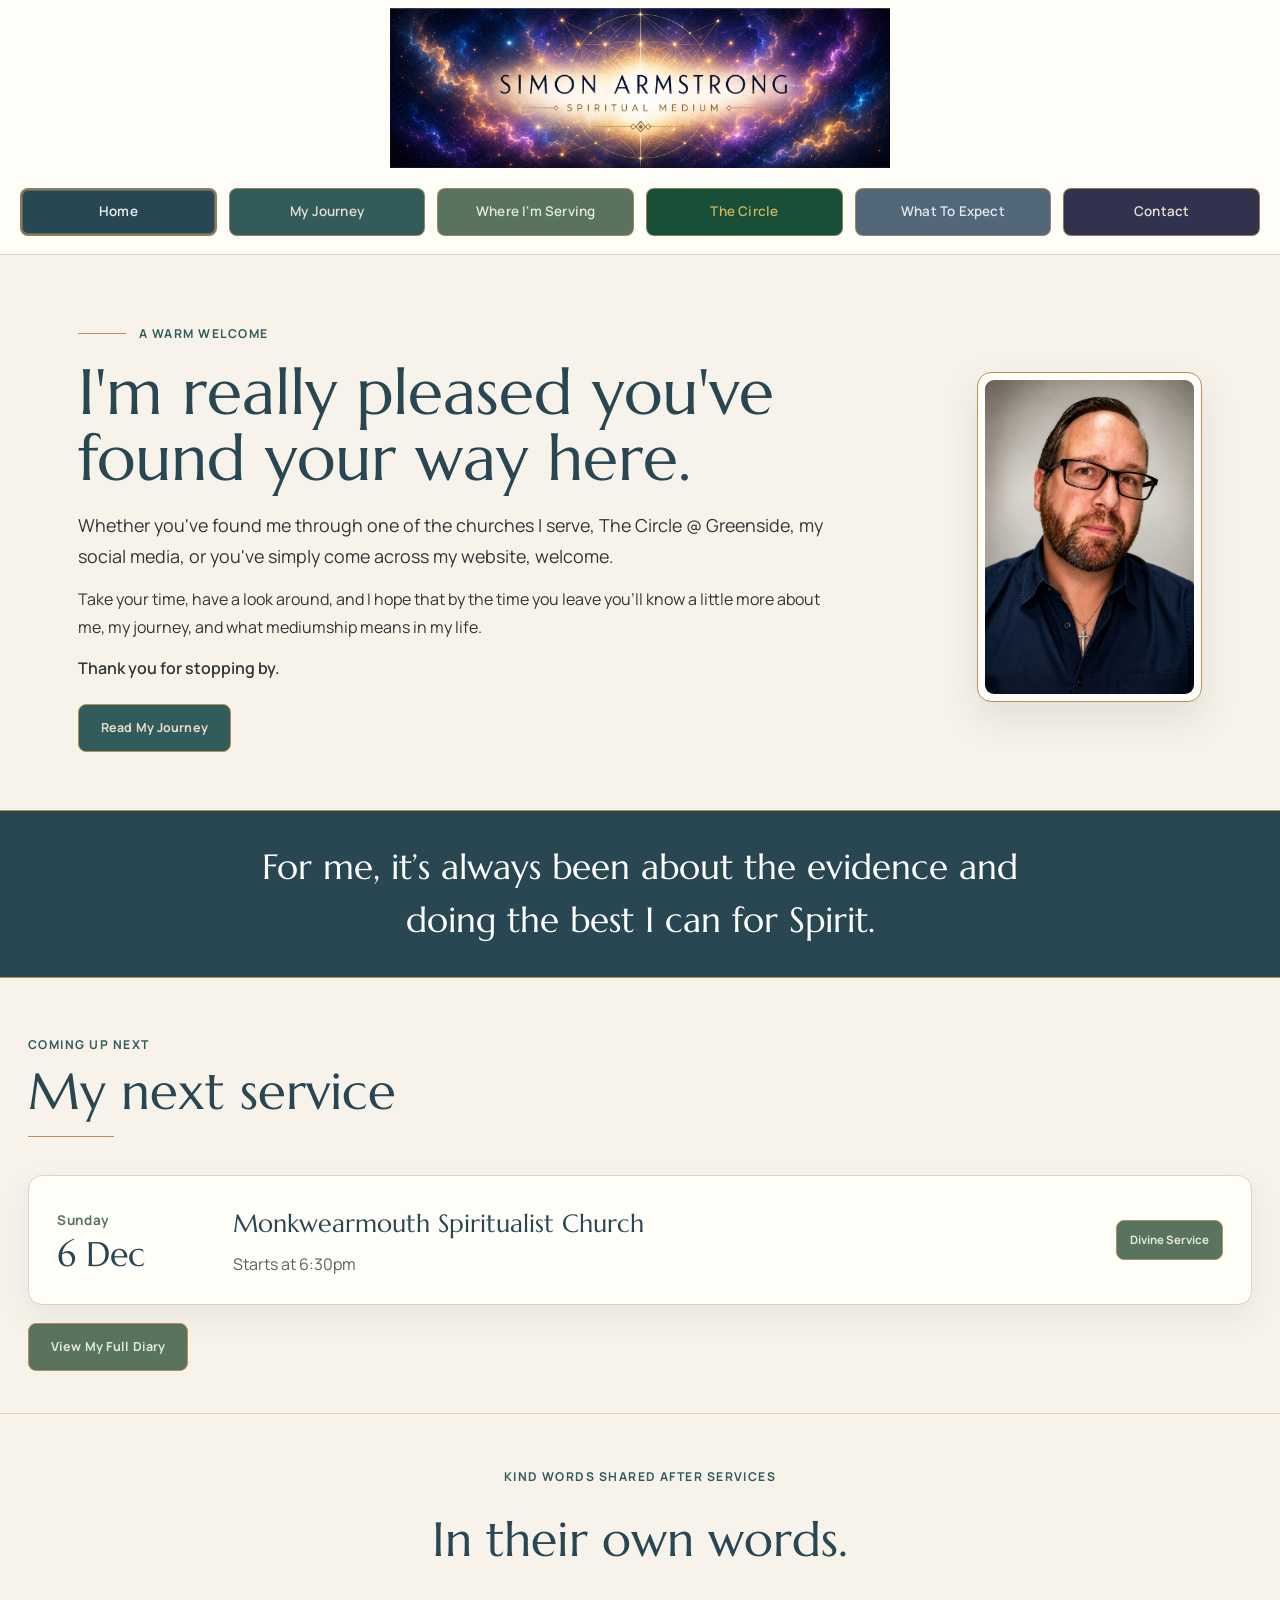
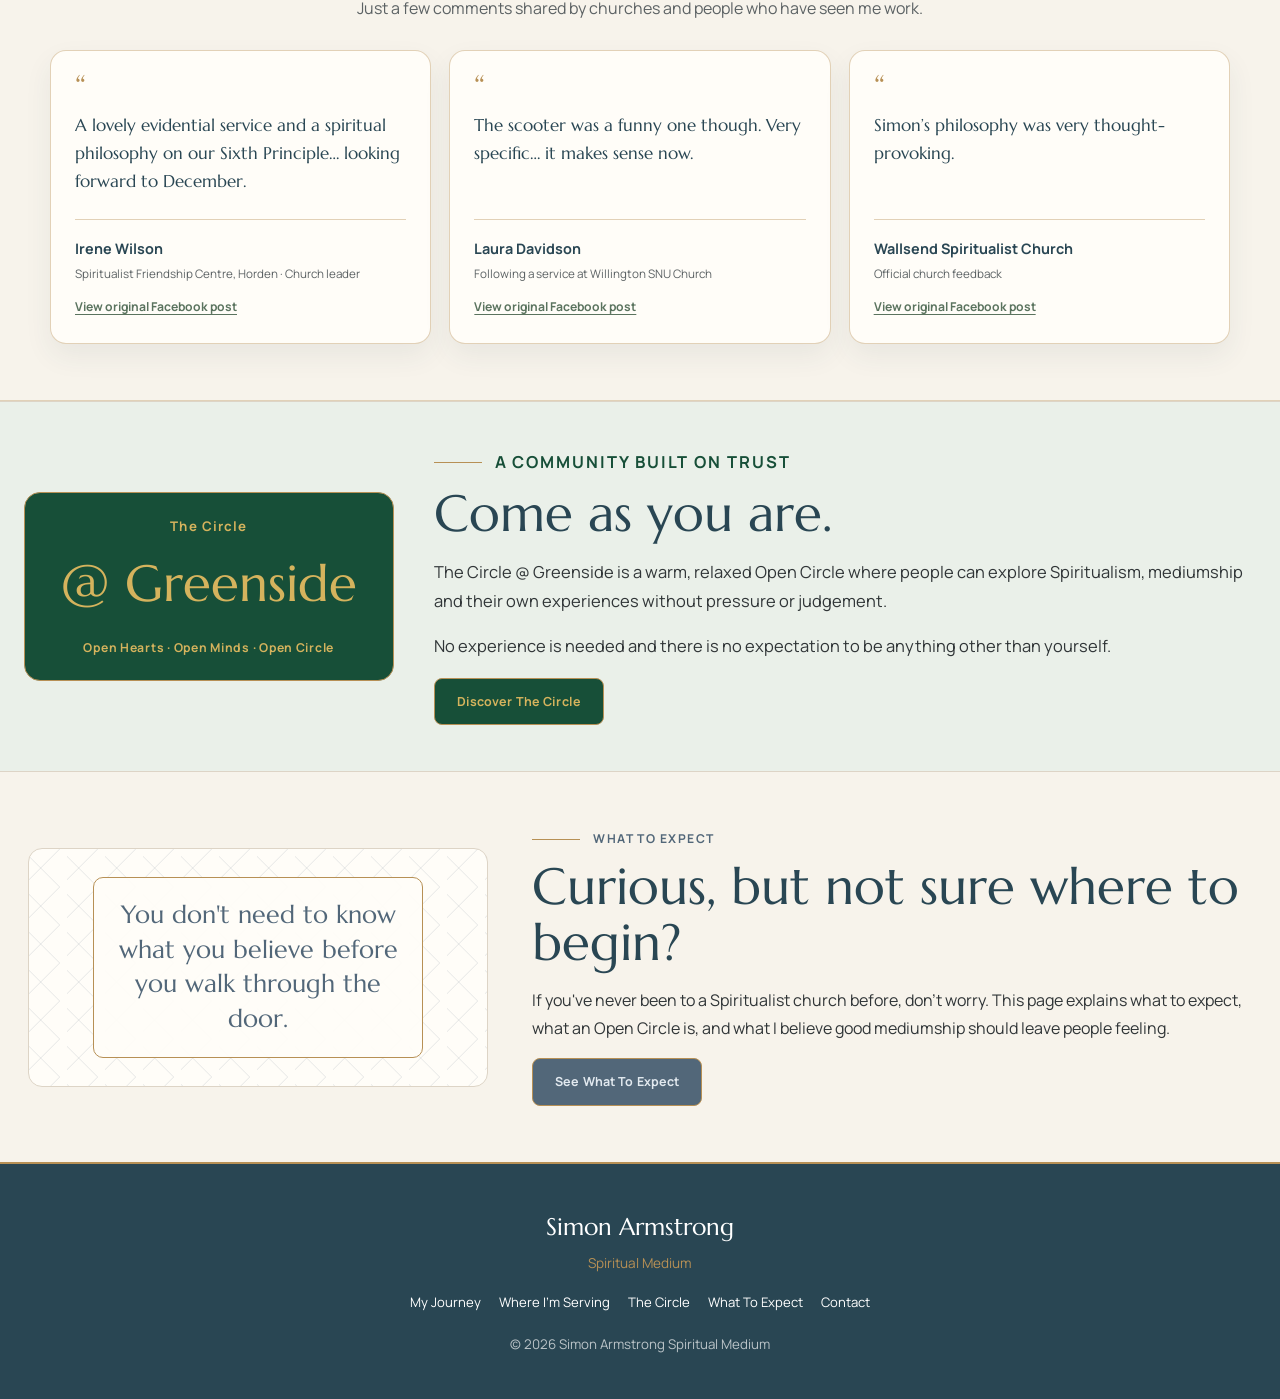
==== commit 7f0c9fd4: "Update homepage belief statement" ====
--- a/index.html
+++ b/index.html
@@ -25,7 +25,7 @@
 <header class="site-header"><div class="banner-wrap"><img alt="Simon Armstrong Spiritual Medium" class="site-banner" src="Images/Simon-Armstrong-Banner.png"/></div><nav aria-label="Main navigation" class="site-nav"><a aria-current="page" class="nav-link nav-home active" href="index.html">Home</a><a class="nav-link nav-journey" href="my-journey.html">My Journey</a><a class="nav-link nav-serving" href="where-im-serving.html">Where I'm Serving</a><a class="nav-link nav-circle" href="the-circle.html">The Circle</a><a class="nav-link nav-expect" href="what-to-expect.html">What To Expect</a><a class="nav-link nav-contact" href="contact.html">Contact</a></nav></header>
 <main>
 <section class="hero"><div class="hero-copy"><p class="eyebrow">A warm welcome</p><h1>I'm really pleased you've found your way here.</h1><p class="hero-lead">Whether you've found me through one of the churches I serve, The Circle @ Greenside, my social media, or you've simply come across my website, welcome.</p><p>Take your time, have a look around, and I hope that by the time you leave you'll know a little more about me, my journey, and what mediumship means in my life.</p><p class="thank-you-line">Thank you for stopping by.</p><div class="button-row"><a class="page-button journey-button" href="my-journey.html">Read My Journey</a></div></div><div class="portrait-frame"><img alt="Simon Armstrong" class="hero-portrait" src="Images/Hero-1-Website.jpg"/></div></section>
-<section class="belief"><div class="belief-inner"><p>Serving Spirit with honesty and respect, and letting the evidence speak for itself.</p></div></section>
+<section class="belief"><div class="belief-inner"><p>For me, it’s always been about the evidence and doing the best I can for Spirit.</p></div></section>
 <section class="next-service section-shell"><div class="section-heading left"><p class="section-kicker">Coming up next</p><h2>My next service</h2><span aria-hidden="true" class="heading-line"></span></div><article aria-live="polite" class="next-service-card" id="next-service-card"><p class="loading-message">Loading the next service…</p></article><div class="button-row"><a class="page-button serving-button" href="where-im-serving.html">View My Full Diary</a></div></section>
 <section class="kind-words-section" aria-labelledby="kind-words-title"><div class="kind-words-inner"><div class="kind-words-heading"><p class="section-kicker">Kind words shared after services</p><h2 id="kind-words-title">In their own words.</h2><p>Just a few comments shared by churches and people who have seen me work.</p></div><div class="kind-words-track"><article class="kind-word-card"><span class="kind-word-mark" aria-hidden="true">“</span><blockquote>A lovely evidential service and a spiritual philosophy on our Sixth Principle… looking forward to December.</blockquote><div class="kind-word-source"><strong>Irene Wilson</strong><span>Spiritualist Friendship Centre, Horden · Church leader</span><a class="kind-word-proof" href="https://m.facebook.com/story.php?story_fbid=122295861182023363&amp;id=61550700894446" target="_blank" rel="noopener noreferrer">View original Facebook post</a></div></article><article class="kind-word-card"><span class="kind-word-mark" aria-hidden="true">“</span><blockquote>The scooter was a funny one though. Very specific… it makes sense now.</blockquote><div class="kind-word-source"><strong>Laura Davidson</strong><span>Following a service at Willington SNU Church</span><a class="kind-word-proof" href="https://m.facebook.com/story.php?story_fbid=1516357440280589&amp;id=1401093198473681" target="_blank" rel="noopener noreferrer">View original Facebook post</a></div></article><article class="kind-word-card"><span class="kind-word-mark" aria-hidden="true">“</span><blockquote>Simon’s philosophy was very thought-provoking.</blockquote><div class="kind-word-source"><strong>Wallsend Spiritualist Church</strong><span>Official church feedback</span><a class="kind-word-proof" href="https://m.facebook.com/story.php?story_fbid=4213651928904137&amp;id=1425370511065640" target="_blank" rel="noopener noreferrer">View original Facebook post</a></div></article></div></div></section>
 <section class="circle-section"><div class="circle-inner"><div class="circle-brand-panel"><p class="circle-small">The Circle</p><h2>@ Greenside</h2><p class="circle-tagline">Open Hearts · Open Minds · Open Circle</p></div><div class="circle-copy"><p class="eyebrow circle-eyebrow">A community built on trust</p><h2>Come as you are.</h2><p>The Circle @ Greenside is a warm, relaxed Open Circle where people can explore Spiritualism, mediumship and their own experiences without pressure or judgement.</p><p>No experience is needed and there is no expectation to be anything other than yourself.</p><a class="page-button circle-button" href="the-circle.html">Discover The Circle</a></div></div></section>
